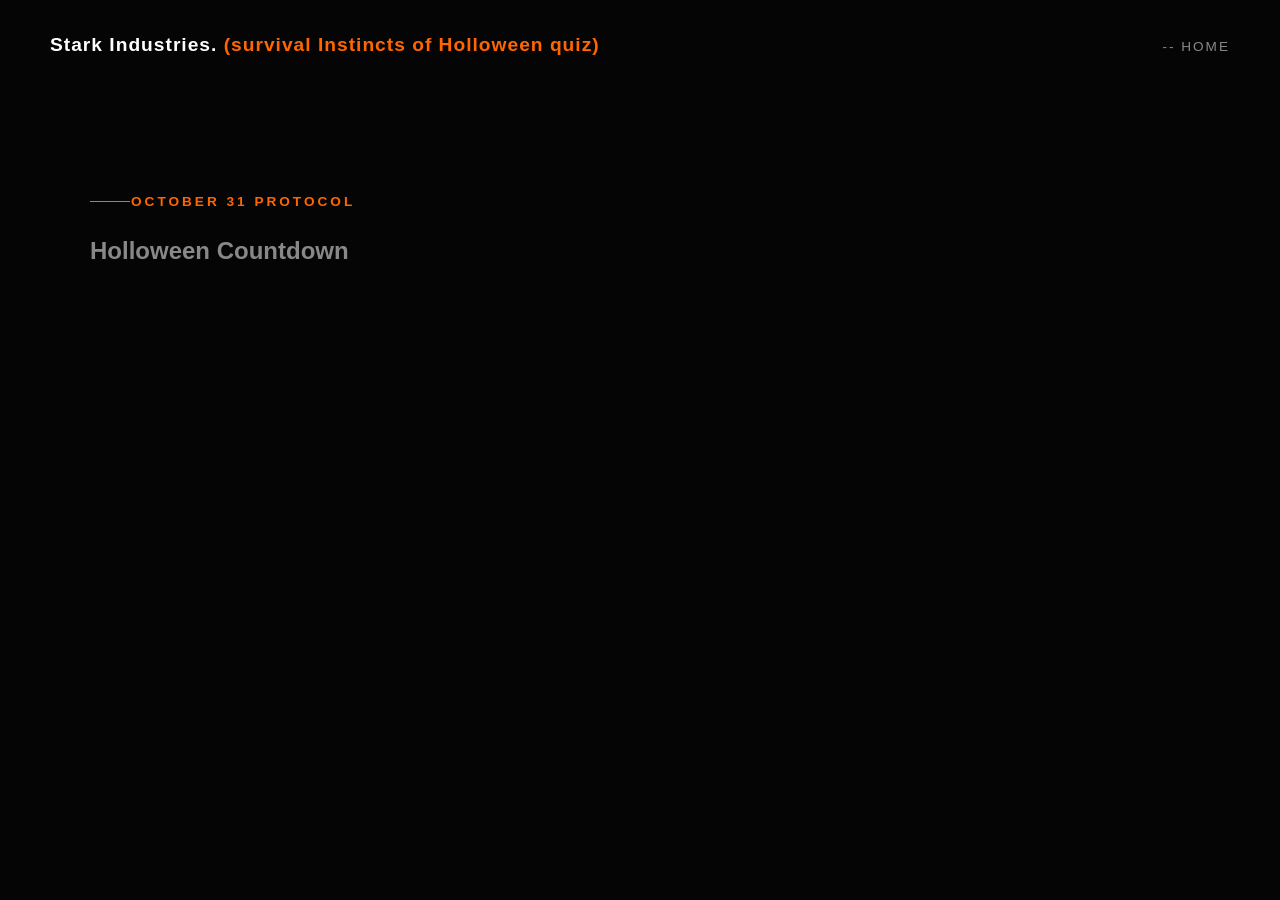
==== quiz.html @ aa24be9f "made a quizz and timer" ====
<!DOCTYPE html>
<html lang="en">
<head>
    <meta charset="UTF-8">
    <meta name="viewport" content="width=device-width", initial-scale=1.0>
    <title>Stark spooky quiz </title>
    <link rel="stylesheet" href="style.css">    

</head>
<body>
<nav id="top-nav">
<div class="logo">Stark Industries. <span>(survival Instincts of Holloween quiz)</span></div>
<ul class="nav-links">
    <li ><a href="index.html">-- Home</a></li>
</ul>

</nav>
<section>
    <div class="subtitle">  October 31 Protocol</div>
    <h2>Holloween Countdown</h2>
    <div id="timer" class="jarvis-glitch" style="font-size: 2rem;"></div>
</section>


</body>




</html>
---- style.css ----
*{
  margin: 0;
  padding: 0;
  box-sizing: border-box;


}




body {
 background-color: #050505;
 color: #888888;
 font-family: Arial, Helvetica, sans-serif;
 margin: 0;
 padding: 0;
 line-height: 1.6;
 position: relative;
 
     
}
 nav{
display: flex;
justify-content: space-between;
align-items: center;
padding: 30px 50px ;
background: transparent;

 }

 .logo{
 color: #ffffff;
 font-weight: 800;
 font-size: 1.2rem;
 letter-spacing: 1px;

 }


 .logo span{
   color: #ff6600;

 }


 nav ul{

   list-style: none;
   display: flex;
   gap: 30px;
   margin: 0;
   padding: 0;

 }
  
 nav a {
color: #888888;
text-decoration: none;
font-size: 0.85rem;
letter-spacing: 2px;
text-transform: uppercase;
transition: color 0.2s ease;

 }

 nav a:hover {

   color: #ffffff;

 }

header {

padding: 80px 50px;
max-width: 1200px;
margin: 0 auto;

}

.subtitle{
display: flex;
align-items: center;
color: #ff6600;
font-size: 0.85rem;
letter-spacing: 3px;
text-transform: uppercase;
font-weight: bold;
margin-bottom: 20px;

}

.subtitle::before {

content: "";
display: inline-block;
width: 40px;
height: 1px;
background-color: #ff6600;
margin-right: 1px;

}

h1 {

font-size: 8rem;
font-weight: 800;
line-height: 0.9;
margin: 0 0 30px 0;
color: #ffffff;
text-transform: uppercase;
letter-spacing: -2px;

}
h1 span{

color: #ff6600;
display: block;

}
.hero-description {
 
    max-width: 400px;

 font-size: 1rem;
 margin-bottom: 40px;
 line-height: 1.8;

}

.tags {
 display: flex;
 gap: 15px;
 flex-wrap: wrap;


}

.tag{

border: 1px solid #333333;
color: #ffffff;
padding: 10px 20px;


}


header, section {
padding: 100px 50px;
max-width: 1200px;
margin: 0 auto;


}


.info-section{

text-align: left;

}

.info-section h2{

margin-bottom: 25px;
font-size: 2.5rem;
letter-spacing: -1px;

}


.info-text p {

max-width: 650px;
margin-bottom: 25px;
color: #aaaaaa;
font-size: 1.1rem;
line-height: 1.8;
text-align: justify;



}

.jarvis-glitch{

  margin-bottom: 30px;
  font-family: monospace;
  font-size: 0.85rem;
  color: #cc0000;
  letter-spacing: 2px;
  animation: flicker 4s infinite;
}

@keyframes flicker {
0%,19.999%,22%,62.999%,70%,100% {
  opacity: 0.9;
  text-shadow: 0 0 10px rgba(204, 0, 0, 0.8);
}
20%, 21.999%, 63%, 63.999%, 65%, 69.999% {
opacity: 0.1;
text-shadow: none;


}
}

.card{
transition: all 0.4s ease;

}

.card:hover {
border-left: 5px solid #cc0000;
background: #110000;
box-shadow: 15px 0 30px -10px rgba(204, 0, 0, 0.5); 
transform: translateX(10px);


}
.floating-bg{


  position: fixed;
  inset: 0;
  overflow:hidden;
  pointer-events:none;
  z-index: -1;
}
.floating-bg div {


  position: absolute;
  bottom: -100px;
  opacity: 0;
  animation: spookyfloat 14s linear infinite;
    filter: drop-shadow(0 0 12px #ff6600);

  }
  .prop-1{



    left:10%;
    font-size: 55px;
    animation-delay: 0s !important;

  }
  .prop-2{


    left: 75%;
    font-size: 45px;
    filter: drop-shadow(0 0 12px #ffffff) !important;

  }
  .prop-3{
    left: 45%;
    font-size: 65px;
    animation-delay: 8s !important;
  }

  @keyframes spookyfloat {

0% {
  transform: translateY(0) rotate(0deg);
  opacity: 0;
}
10%{
  opacity: 0.65;
}
50%{
  transform: translateY(-50vh) translateX(50px) rotateX(180deg);
}
90%{
  opacity: 0.5;
}
100%{
  transform: translateY(-115vh) translateX(-30px) rotate(360deg);
  opacity: 0;
}
  }
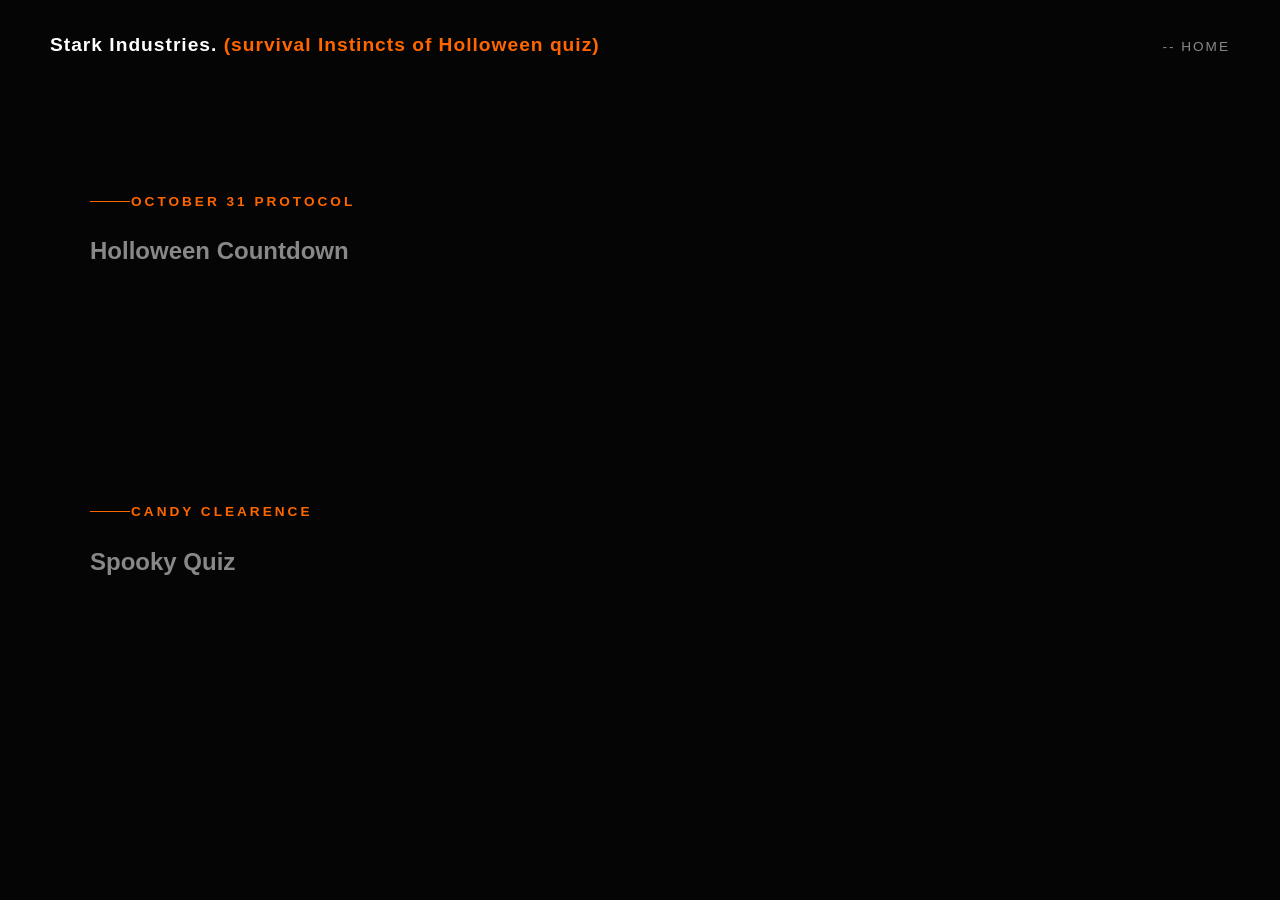
==== commit 8d7b2522: "added main quizz html" ====
--- a/quiz.html
+++ b/quiz.html
@@ -21,7 +21,17 @@
     <div id="timer" class="jarvis-glitch" style="font-size: 2rem;"></div>
 </section>
 
+<section>
+    <div class="subtitle">Candy Clearence   </div>
+    <h2>Spooky Quiz </h2>
+    <div class="card " style="padding: 20px; border: 1px #333;">
 
+        <p id="q-count" class="sybtitle"></p>
+        <h3 id="q-text" style="color: #fff; margin-bottom: 15px;"></h3>
+        <div id="options"></div>
+    </div>
+</section>
+<script src="script.js"></script>
 </body>
 
 
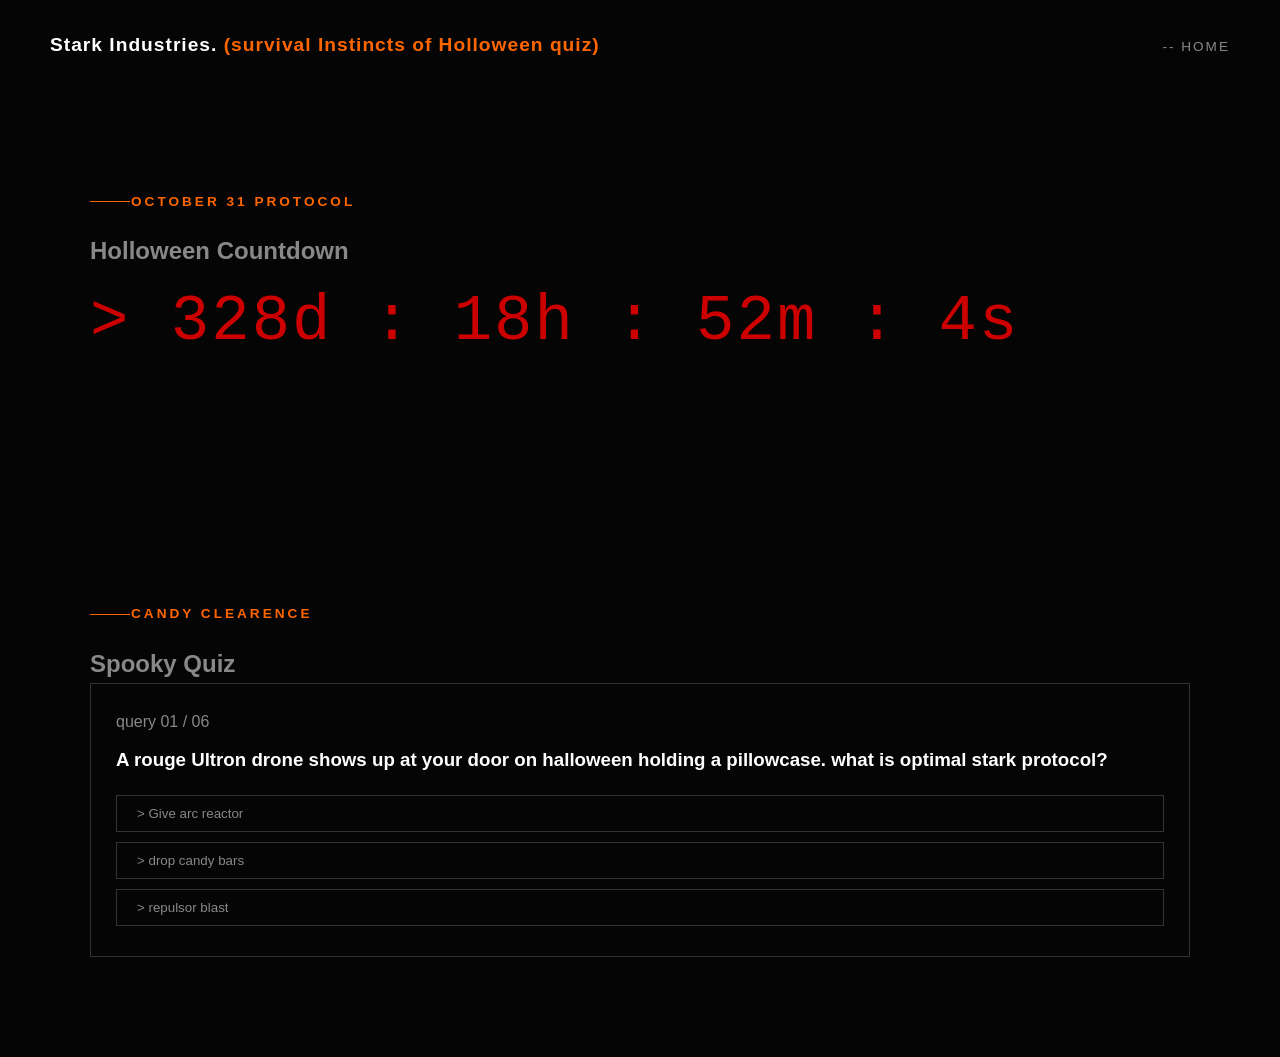
==== commit df6b7f86: "made a link for animation on the questions page and amde logic for questions" ====
--- a/quiz.html
+++ b/quiz.html
@@ -18,20 +18,26 @@
 <section>
     <div class="subtitle">  October 31 Protocol</div>
     <h2>Holloween Countdown</h2>
-    <div id="timer" class="jarvis-glitch" style="font-size: 2rem;"></div>
+    <div id="timer" class="jarvis-glitch" style="font-size: 4rem;"></div>
 </section>
 
 <section>
     <div class="subtitle">Candy Clearence   </div>
     <h2>Spooky Quiz </h2>
-    <div class="card " style="padding: 20px; border: 1px #333;">
+    <div class="card " style="padding: 25px; border: 1px solid #333;">
 
-        <p id="q-count" class="sybtitle"></p>
+        <p id="q-count" class="sybtitle" style="margin-bottom: 10px;"></p>
         <h3 id="q-text" style="color: #fff; margin-bottom: 15px;"></h3>
         <div id="options"></div>
     </div>
 </section>
 <script src="script.js"></script>
+<script src="quiz.js"></script>
+<div class="floating-bg">
+    <div class="prop-1">🎃</div>
+    <div class="prop-2">💀</div>
+    <div class="prop-3">🎃</div>
+</div>
 </body>
 
 
--- a/style.css
+++ b/style.css
@@ -280,4 +280,17 @@
   transform: translateY(-115vh) translateX(-30px) rotate(360deg);
   opacity: 0;
 }
-  }+  }
+  #spooky-button, .quiz-btn {
+    background: transparent;
+    border: 1px solid #333;
+    color: #888;
+    padding: 10px 20px;
+    margin: 5px 0;
+    width: 100%;
+    text-align: left;
+    cursor: pointer;
+
+  }
+  #spooky-button {width: auto;}
+  .quiz-btn:hover {border-color: #ff6600; color: #fff;}
